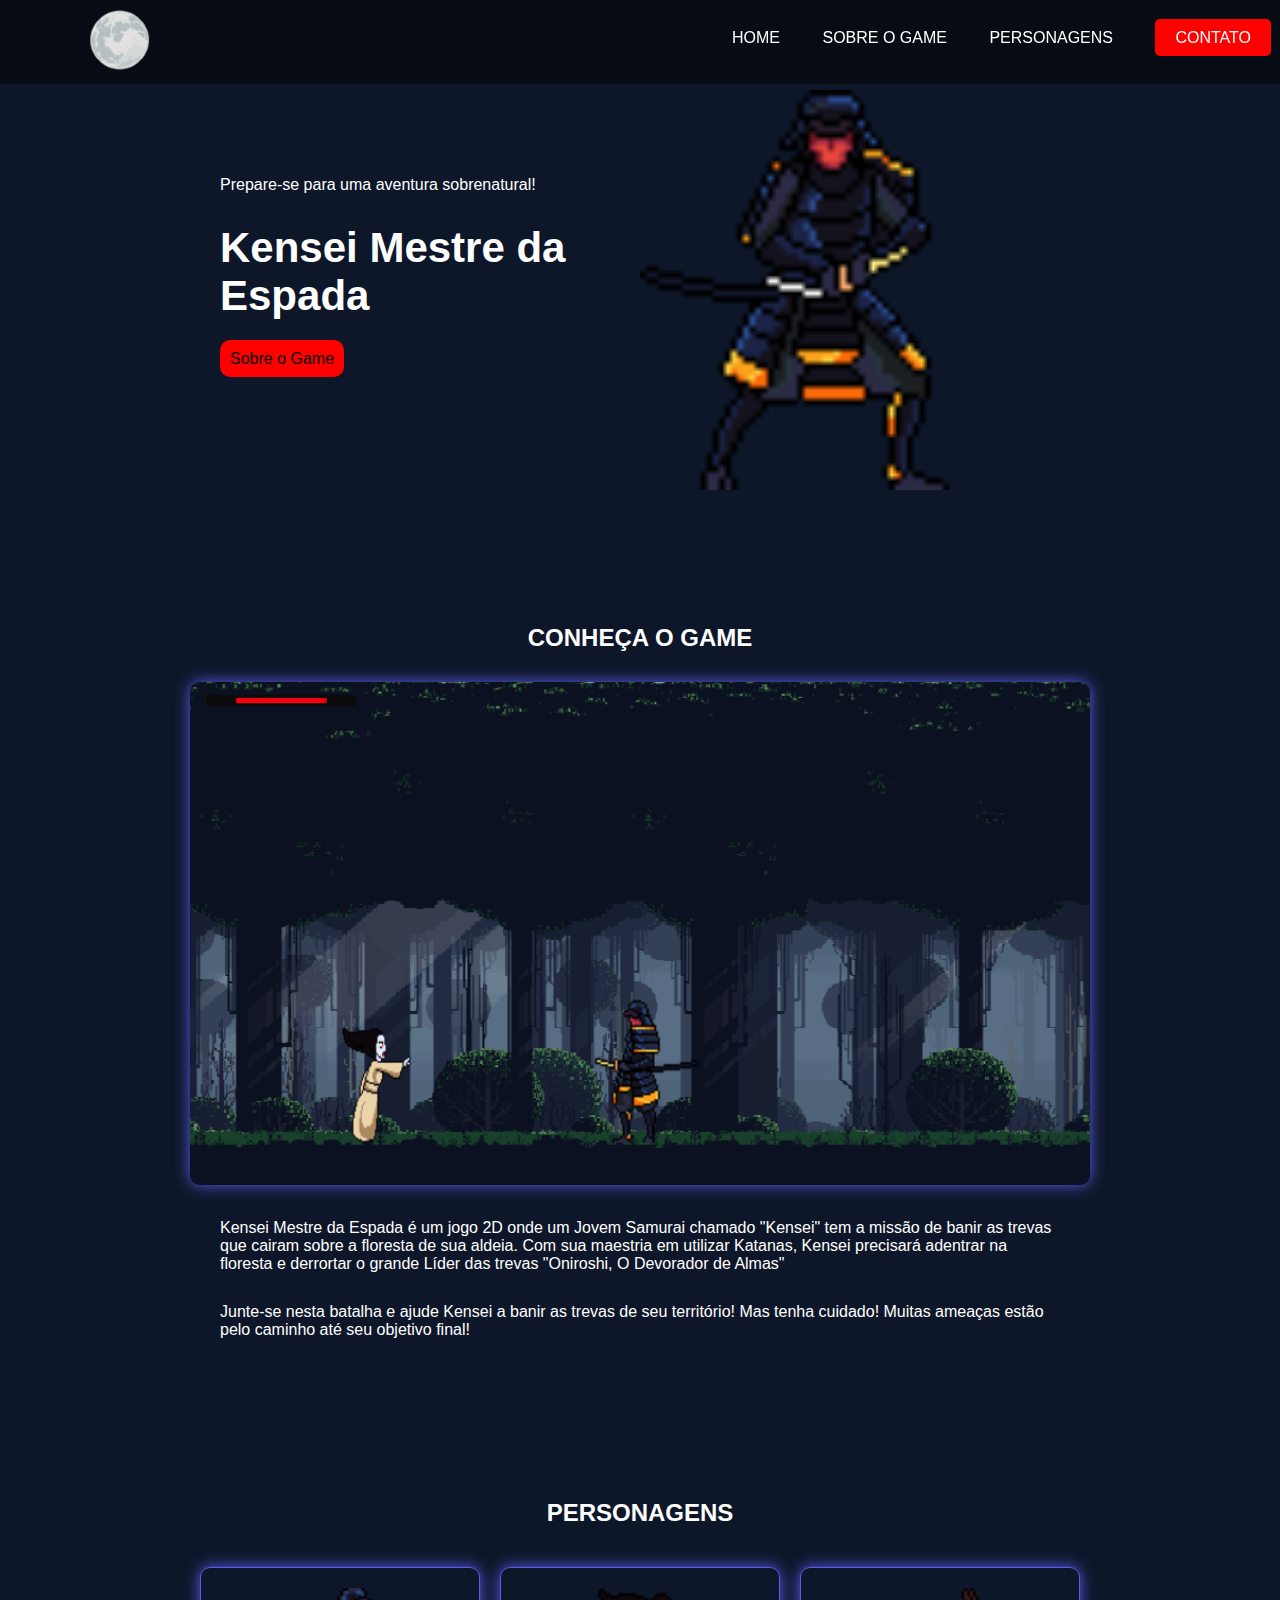
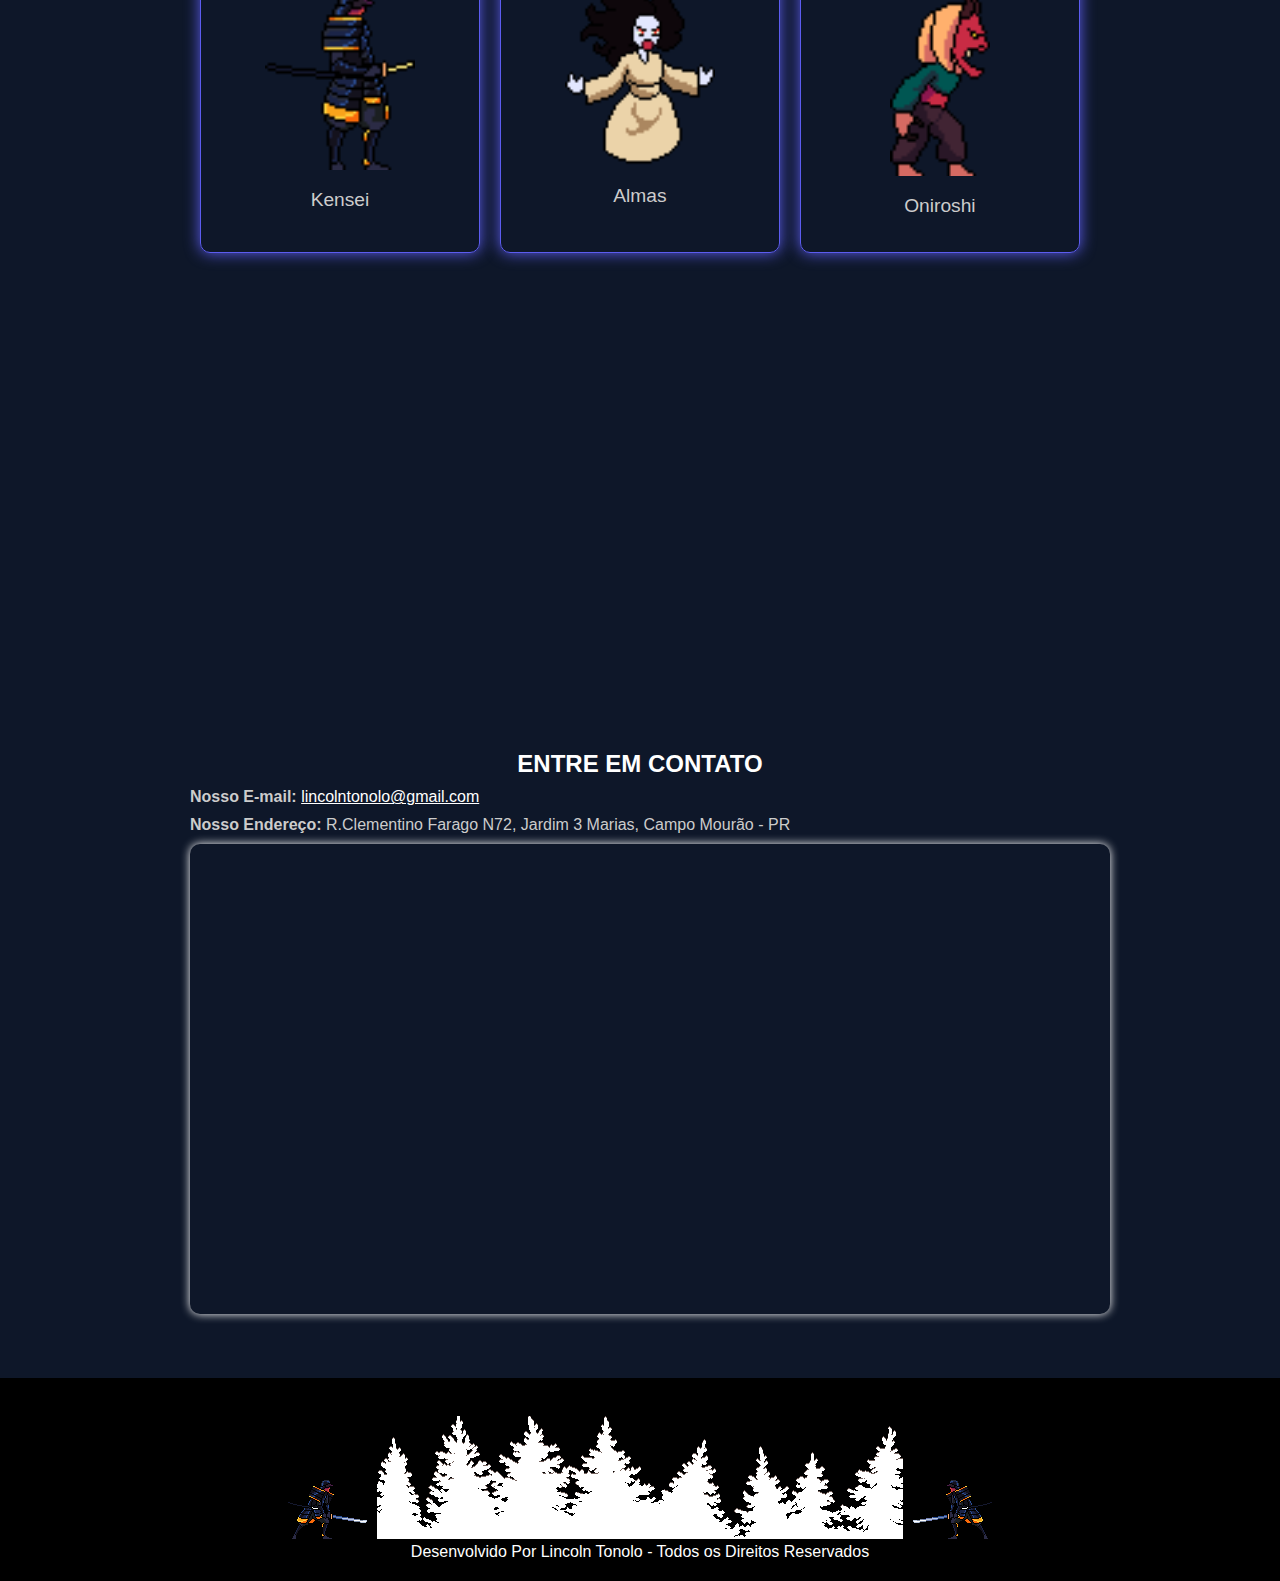
==== Site do Jogo Oficial/index.html @ 6073aad4 "Add files via upload" ====
<!DOCTYPE html>
<html lang="pt-br">
<head>
    <meta charset="UTF-8">
    <meta name="viewport" content="width=device-width, initial-scale=1.0">
    <title>Kensei Mestre da Espada</title>

    <link href="images/iconkensei.png" rel="shortcut icon">
    <link href="style.css" rel="stylesheet">
</head>
<body>
    <header>
        <a href="Index.html" title="Home">
            <img src="images/lua.png" alt="Lua" class="lua">
        </a>
        <nav>
            <ul>
                <li>
                    <a href="#" title="Home">
                        Home
                    </a>
                </li>
                <li>
                    <a href="#sobre" title="Sobre o Game">
                        Sobre o Game
                    </a>
                </li>
                <li>
                    <a href="#depoimentos" title="Personagens">
                        Personagens
                    </a>
                </li>
                <li>
                    <a href="#contato" title="Contato" class="btn">
                        Contato
                    </a>
                </li>
            </ul>
        </nav>
    </header>
   <main>
    <section id="banner">
        <div class="Tabela">
            <div class="Coluna">
                <p>
                    Prepare-se para uma aventura sobrenatural!
                </p>
                <h1>Kensei Mestre da Espada</h1>
                <p>
                    <a href="#sobre" title="Sobre" class="btn">
                        Sobre o Game
                    </a>
                </p>
            </div>
            <div class="Coluna">
                <img src="images/rosto.png" alt="Kensei">
        </div>
    </section>
    <section id="sobre">
        <h2>Conheça o Game</h2>
        <img src="images/Captura de tela 2025-04-07 204633.png" alt="Servidores" class="image">
        <P>Kensei Mestre da Espada é um jogo 2D onde um Jovem Samurai chamado "Kensei" tem a missão de banir as trevas que cairam sobre a floresta
            de sua aldeia. Com sua maestria em utilizar Katanas, Kensei precisará adentrar na floresta e derrortar o grande Líder das trevas "Oniroshi, O Devorador de Almas" </P> 
            <p>Junte-se nesta batalha e ajude Kensei a banir as trevas de seu território! Mas tenha cuidado! Muitas ameaças estão pelo caminho até seu objetivo final!
            </p>
    </section>   
    <section id="depoimentos">
        <h2>Personagens</h2>
        <div class="grid-3">
            <div class="col">
                <img src="images/Kensei.png" class="kensei">
                        <p>
                            Kensei
                        </p>
            </div>
            <div class="col">
                <img src="images/Alma.png" class="almas">
                        <p>
                            Almas
                        </p>
            </div>
            <div class="col">
                <img src="images/Oniroshi.png" class="oniroshi">
                        <p>
                            Oniroshi
                        </p>
            </div>
        </div>
    </section>
    <iframe class="image" width="100%" height="383" src="https://www.youtube.com/embed/tTvmK-9XSGc" title="👺 CosPOBRE Pequena Sereia" frameborder="0" allow="accelerometer; autoplay; clipboard-write; encrypted-media; gyroscope; picture-in-picture; web-share" referrerpolicy="strict-origin-when-cross-origin" allowfullscreen></iframe>
    <section id="contato">
        <h2>entre em contato</h2>
        <p>
           <strong> Nosso E-mail:</strong> <a href="">lincolntonolo@gmail.com</a>
        </p>
       <p>
        <strong>Nosso Endereço:</strong> R.Clementino Farago N72, Jardim 3 Marias, Campo Mourão - PR
       </p>
       <p>
        <iframe src="https://www.google.com/maps/embed?pb=!1m18!1m12!1m3!1d1822.0135144862759!2d-52.36399675778864!3d-24.03011199940143!2m3!1f0!2f0!3f0!3m2!1i1024!2i768!4f13.1!3m3!1m2!1s0x94ed752d00c2b477%3A0xd65ce0f7c40adcc7!2sR.%20Clementino%20Farago%2C%2072%20-%20Conj.%20Res.%20Ilha%20Bela%2C%20Campo%20Mour%C3%A3o%20-%20PR%2C%2087309-021!5e0!3m2!1spt-PT!2sbr!4v1742513354609!5m2!1spt-PT!2sbr" width="600" height="450" style="border:0;" allowfullscreen="" loading="lazy" referrerpolicy="no-referrer-when-downgrade"></iframe>
       </p>
    </section>
   </main>
   <footer>
    <p>
        <img src="images/attackD.png">
        <img src="images/tree.png" alt="Árvores">
        <img src="images/attackE.png">
        <p>
            Desenvolvido Por Lincoln Tonolo - Todos os Direitos Reservados
        </p>
    </p>
   </footer>
</body>
</html>
---- Site do Jogo Oficial/style.css ----
* {
    margin: 0;
  }
  header {
    .lua{
      width: 60px;
      margin-left: 80px;
    }
    background-color: rgb(0, 0, 0, 0.5);
    padding: 10px;
    nav {
      float: right;
      ul {
        list-style: none;
        li {
          display: inline-block;
          font-family: Arial;
          text-transform: uppercase;
          margin: 19px;
          a {
            color: white;
            text-decoration: none;
            transition: 0.5s all;
          }
          a:hover {
            color: red;
          }
          .btn {
            background-color: red;
            padding: 10px 20px 10px 20px;
            border-radius: 5px;
          }
          .btn:hover {
            color: white;
            background-color: brown;
          }
        }
      }
    }
  }
  body {
    background-color: #0e1729;
    color: white;
    font-family: Arial;
  }
  footer {
    background-color: black;
    padding: 20px;
    p {
      text-align: center;
    }
  }
  main {
    width: 1000px;
    margin: auto;
    .Tabela {
      display: grid;
      grid-template-columns: 50% 50%;
      align-items: center;
      .Coluna {
        img {
          width: 70%;
          margin-top: 40px;
        }
      }
      .btn {
        background-color: rgb(255, 0, 0);
        color: black;
        text-decoration: none;
        padding: 10px;
        border-radius: 10px;
      }
      p,
      h1 {
        margin: 30px;
      }
      h1 {
        font-size: 42px;
      }
    }
    #sobre {
      h2 {
        text-transform: uppercase;
        text-align: center;
        margin: 30px;
      }
      .image {
        width: 100%;
        border-radius: 10px;
        box-shadow: 0px 0px 15px rgb(92, 92, 239);
      }
      p {
        margin: 30px;
      }
    }    
    #depoimentos{
      .kensei{
        width: 150px;
      }
      .almas{
        width: 150px;
      }
      img {
        width: 100px;
      }
      h2 {
        text-transform: uppercase;
        margin: 30px;
        text-align: center;
      }
      p {
        color: #ccc;
        margin: 15px;
        font-size: larger;
      }
      .grid-3{
        display: grid;
        grid-template-columns: repeat(3, 33.33%);
        .col{
          box-shadow: 0px 0px 15px rgb(92, 92, 239);
          margin: 10px;
          text-align: center;
          border: 1px solid rgb(92, 92, 239);
          border-radius: 10px;
          padding: 20px;
        }
      }
    }
    #contato {
      h2 {
        text-align: center;
        text-transform: uppercase;
      }
      p {
        margin: 10px 0;
        color: #ccc;
      }
      a {
        color: #FFF;
      }
      iframe {
        box-shadow: 0 0 10px #FFF;
        border-radius: 10px;
        padding: 10px;
        width: 100% ;
      }
    }
  }
  
  section{
    padding: 50px;
  }
  
  header {
    position: fixed;
    width: 100%;
  }
  
  html {
    scroll-behavior: smooth;
  }


     




  .menu-toggle {
    display: none;
    font-size: 32px;
    color: white;
    cursor: pointer;
    padding: 10px 20px;
  }
  
  #menu.hidden {
    display: none;
  }
  
  @media (max-width: 768px) {
    .menu-toggle {
      display: block;
    }
  
    nav ul {
      flex-direction: column;
      background-color: rgba(0, 0, 0, 0.9);
      width: 100%;
      position: absolute;
      top: 60px;
      left: 0;
      z-index: 10;
    }
  
    nav ul li {
      margin: 10px 0;
      text-align: center;
    }
  }
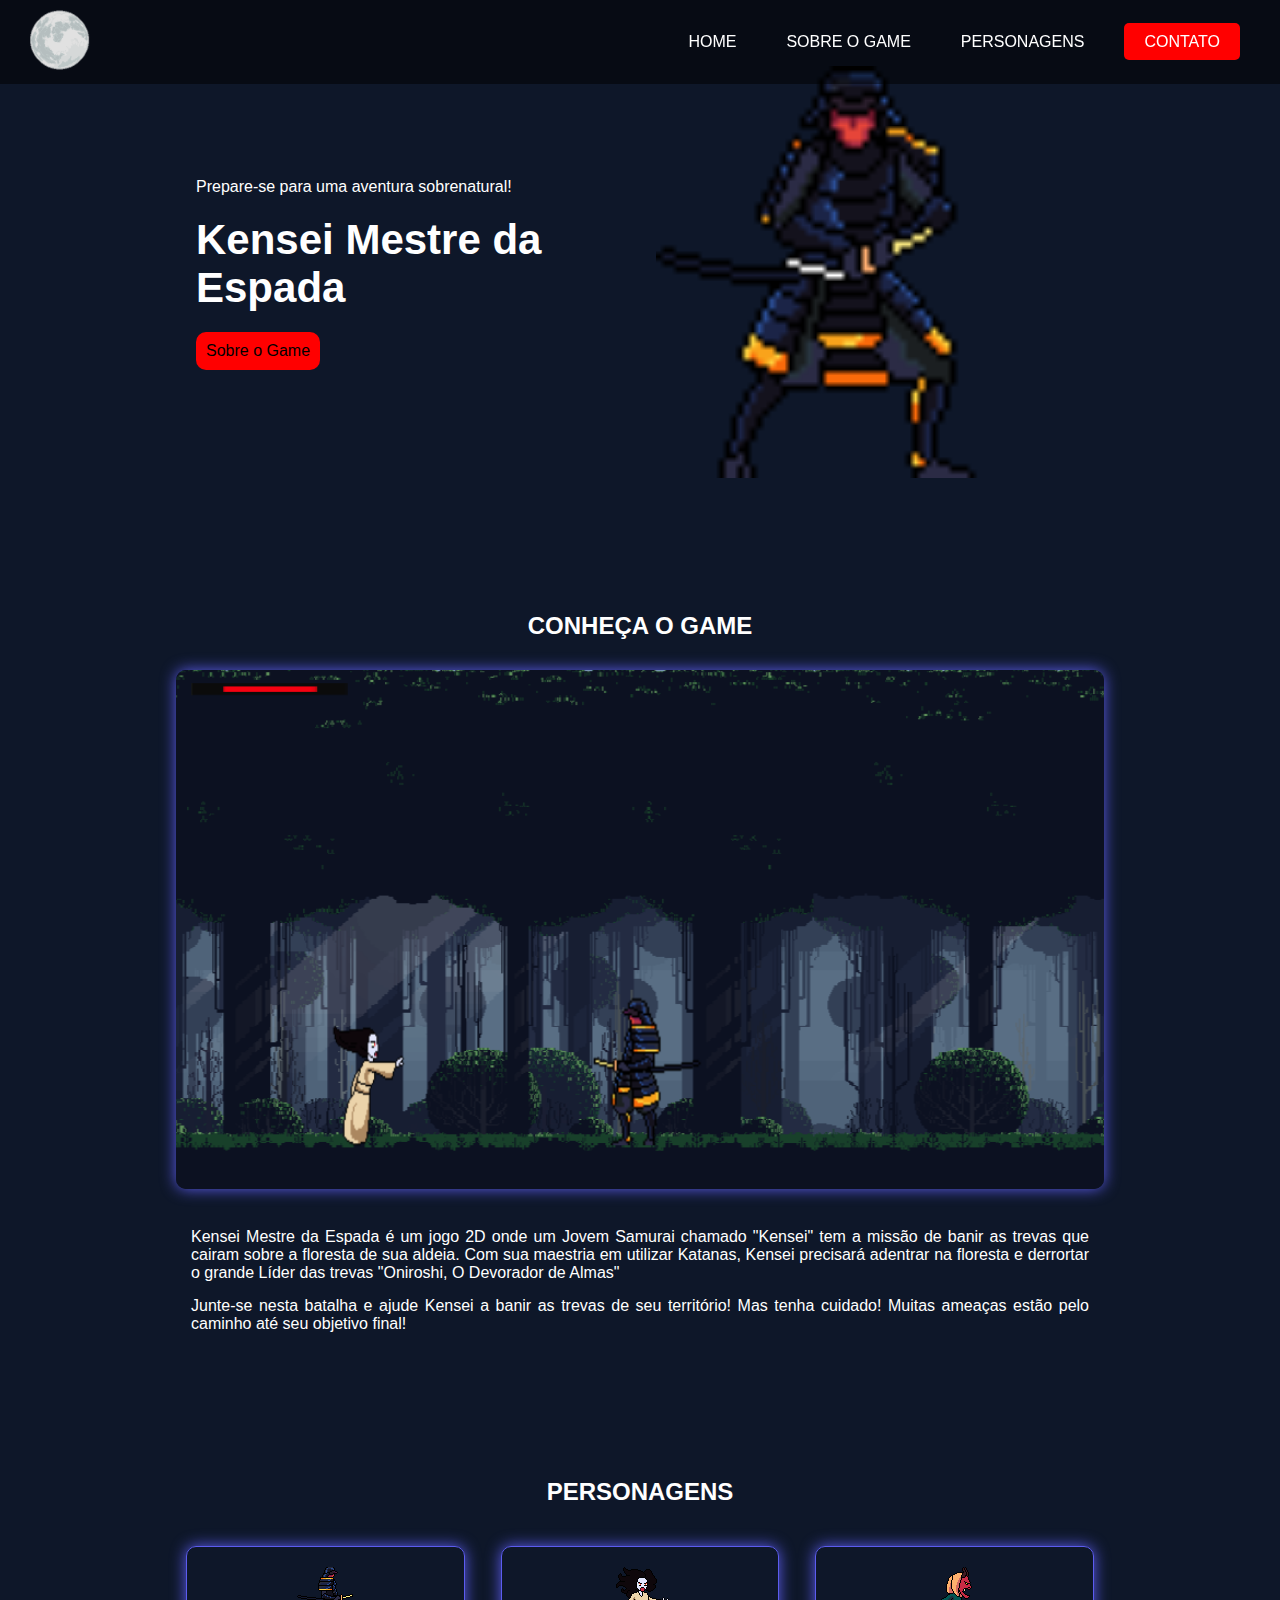
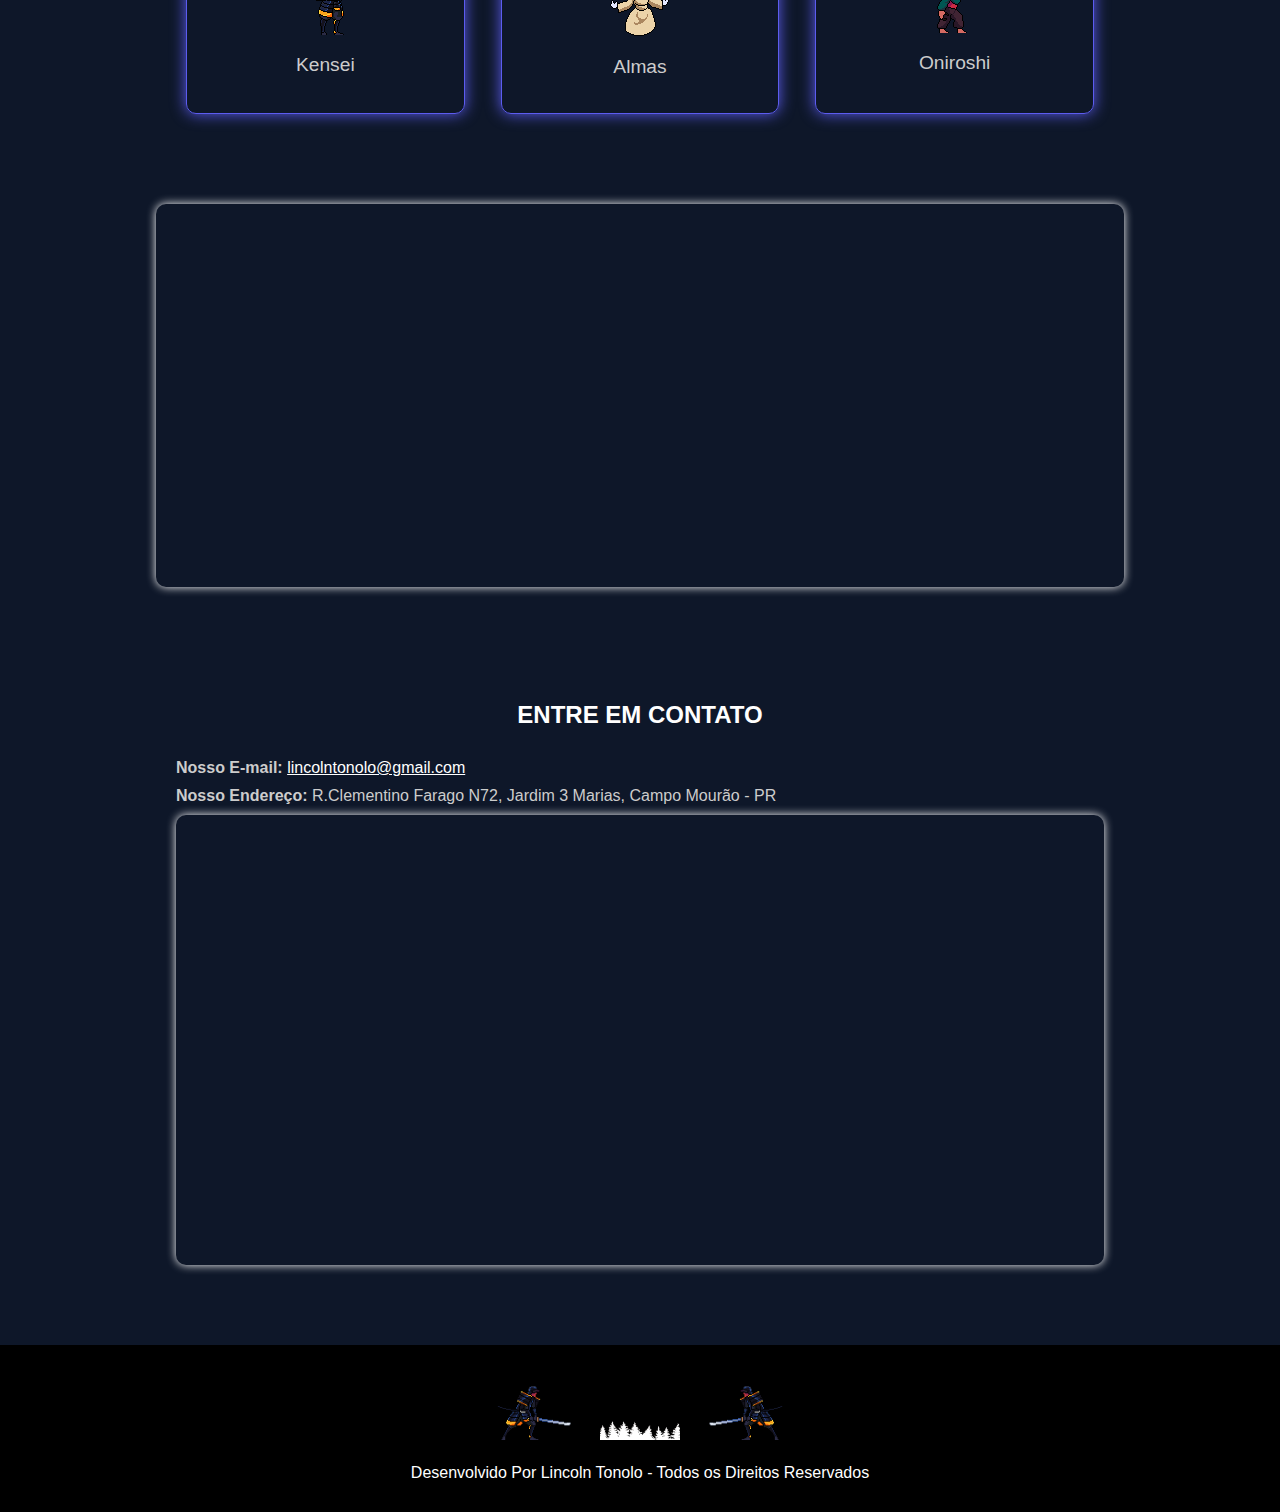
==== commit adcb03b8: "Add files via upload" ====
--- a/Site do Jogo Oficial/index.html
+++ b/Site do Jogo Oficial/index.html
@@ -8,35 +8,33 @@
     <link href="images/iconkensei.png" rel="shortcut icon">
     <link href="style.css" rel="stylesheet">
 </head>
+<script>
+    document.addEventListener('DOMContentLoaded', function () {
+      const toggle = document.querySelector('.menu-toggle');
+      const menu = document.querySelector('.nav-menu ul');
+  
+      toggle.addEventListener('click', function () {
+        menu.classList.toggle('active');
+      });
+    });
+  </script>
 <body>
     <header>
         <a href="Index.html" title="Home">
             <img src="images/lua.png" alt="Lua" class="lua">
-        </a>
-        <nav>
+          </a>
+        
+          <!-- Botão hambúrguer para mobile -->
+          <button class="menu-toggle" aria-label="Abrir Menu">☰</button>
+        
+          <nav class="nav-menu">
             <ul>
-                <li>
-                    <a href="#" title="Home">
-                        Home
-                    </a>
-                </li>
-                <li>
-                    <a href="#sobre" title="Sobre o Game">
-                        Sobre o Game
-                    </a>
-                </li>
-                <li>
-                    <a href="#depoimentos" title="Personagens">
-                        Personagens
-                    </a>
-                </li>
-                <li>
-                    <a href="#contato" title="Contato" class="btn">
-                        Contato
-                    </a>
-                </li>
+              <li><a href="#" title="Home">Home</a></li>
+              <li><a href="#sobre" title="Sobre o Game">Sobre o Game</a></li>
+              <li><a href="#depoimentos" title="Personagens">Personagens</a></li>
+              <li><a href="#contato" title="Contato" class="btn">Contato</a></li>
             </ul>
-        </nav>
+          </nav>
     </header>
    <main>
     <section id="banner">
--- a/Site do Jogo Oficial/style.css
+++ b/Site do Jogo Oficial/style.css
@@ -1,200 +1,277 @@
 * {
-    margin: 0;
-  }
-  header {
-    .lua{
-      width: 60px;
-      margin-left: 80px;
-    }
-    background-color: rgb(0, 0, 0, 0.5);
-    padding: 10px;
-    nav {
-      float: right;
-      ul {
-        list-style: none;
-        li {
-          display: inline-block;
-          font-family: Arial;
-          text-transform: uppercase;
-          margin: 19px;
-          a {
-            color: white;
-            text-decoration: none;
-            transition: 0.5s all;
-          }
-          a:hover {
-            color: red;
-          }
-          .btn {
-            background-color: red;
-            padding: 10px 20px 10px 20px;
-            border-radius: 5px;
-          }
-          .btn:hover {
-            color: white;
-            background-color: brown;
-          }
-        }
-      }
-    }
-  }
-  body {
-    background-color: #0e1729;
-    color: white;
-    font-family: Arial;
-  }
-  footer {
-    background-color: black;
-    padding: 20px;
-    p {
-      text-align: center;
-    }
-  }
-  main {
-    width: 1000px;
-    margin: auto;
-    .Tabela {
-      display: grid;
-      grid-template-columns: 50% 50%;
-      align-items: center;
-      .Coluna {
-        img {
-          width: 70%;
-          margin-top: 40px;
-        }
-      }
-      .btn {
-        background-color: rgb(255, 0, 0);
-        color: black;
-        text-decoration: none;
-        padding: 10px;
-        border-radius: 10px;
-      }
-      p,
-      h1 {
-        margin: 30px;
-      }
-      h1 {
-        font-size: 42px;
-      }
-    }
-    #sobre {
-      h2 {
-        text-transform: uppercase;
-        text-align: center;
-        margin: 30px;
-      }
-      .image {
-        width: 100%;
-        border-radius: 10px;
-        box-shadow: 0px 0px 15px rgb(92, 92, 239);
-      }
-      p {
-        margin: 30px;
-      }
-    }    
-    #depoimentos{
-      .kensei{
-        width: 150px;
-      }
-      .almas{
-        width: 150px;
-      }
-      img {
-        width: 100px;
-      }
-      h2 {
-        text-transform: uppercase;
-        margin: 30px;
-        text-align: center;
-      }
-      p {
-        color: #ccc;
-        margin: 15px;
-        font-size: larger;
-      }
-      .grid-3{
-        display: grid;
-        grid-template-columns: repeat(3, 33.33%);
-        .col{
-          box-shadow: 0px 0px 15px rgb(92, 92, 239);
-          margin: 10px;
-          text-align: center;
-          border: 1px solid rgb(92, 92, 239);
-          border-radius: 10px;
-          padding: 20px;
-        }
-      }
-    }
-    #contato {
-      h2 {
-        text-align: center;
-        text-transform: uppercase;
-      }
-      p {
-        margin: 10px 0;
-        color: #ccc;
-      }
-      a {
-        color: #FFF;
-      }
-      iframe {
-        box-shadow: 0 0 10px #FFF;
-        border-radius: 10px;
-        padding: 10px;
-        width: 100% ;
-      }
-    }
-  }
-  
-  section{
-    padding: 50px;
-  }
-  
-  header {
-    position: fixed;
+  margin: 0;
+  padding: 0;
+  box-sizing: border-box;
+}
+
+body {
+  background-color: #0e1729;
+  color: white;
+  font-family: Arial, sans-serif;
+}
+
+header {
+  background-color: rgba(0, 0, 0, 0.5);
+  padding: 10px;
+  position: fixed;
+  width: 100%;
+  z-index: 999;
+  display: flex;
+  align-items: center;
+  justify-content: space-between;
+  flex-wrap: wrap;
+}
+
+header .lua {
+  width: 60px;
+  margin-left: 20px;
+}
+
+
+.menu-toggle {
+  display: none;
+  background: none;
+  border: none;
+  color: white;
+  font-size: 2rem;
+  cursor: pointer;
+  margin-right: 20px;
+}
+
+
+.nav-menu ul {
+  list-style: none;
+  display: flex;
+  gap: 10px;
+  margin-right: 20px;
+}
+
+.nav-menu ul li {
+  margin: 10px;
+  text-transform: uppercase;
+}
+
+.nav-menu ul li a {
+  color: white;
+  text-decoration: none;
+  transition: 0.3s all;
+  padding: 10px;
+}
+
+.nav-menu ul li a:hover {
+  color: red;
+}
+
+.nav-menu ul li a.btn {
+  background-color: red;
+  padding: 10px 20px;
+  border-radius: 5px;
+}
+
+.nav-menu ul li a.btn:hover {
+  color: white;
+  background-color: brown;
+}
+
+
+main {
+  width: 100%;
+  max-width: 1000px;
+  margin: auto;
+  padding-top: 100px;
+  padding: 1rem;
+}
+
+.Tabela {
+  display: flex;
+  flex-direction: column;
+  gap: 1rem;
+  align-items: center;
+  text-align: center;
+}
+
+.Tabela .Coluna img {
+  width: 70%;
+  margin-top: 40px;
+}
+
+.Tabela .btn {
+  background-color: rgb(255, 0, 0);
+  color: black;
+  text-decoration: none;
+  padding: 10px;
+  border-radius: 10px;
+  display: inline-block;
+}
+
+.Tabela p,
+.Tabela h1 {
+  margin: 20px;
+}
+
+.Tabela h1 {
+  font-size: 42px;
+}
+
+#sobre h2 {
+  text-transform: uppercase;
+  text-align: center;
+  margin: 30px;
+}
+
+#sobre .image {
+  width: 100%;
+  border-radius: 10px;
+  box-shadow: 0px 0px 15px rgb(92, 92, 239);
+  margin-bottom: 20px;
+}
+
+#sobre p {
+  margin: 15px;
+  text-align: justify;
+}
+
+#depoimentos h2 {
+  text-transform: uppercase;
+  margin: 30px;
+  text-align: center;
+}
+
+#depoimentos .grid-3 {
+  display: flex;
+  flex-direction: column;
+  gap: 1rem;
+}
+
+#depoimentos .col {
+  box-shadow: 0px 0px 15px rgb(92, 92, 239);
+  margin: 10px;
+  text-align: center;
+  border: 1px solid rgb(92, 92, 239);
+  border-radius: 10px;
+  padding: 20px;
+}
+
+#depoimentos img {
+  max-width: 100px;
+  height: auto;
+}
+
+#depoimentos p {
+  color: #ccc;
+  margin: 15px;
+  font-size: larger;
+}
+
+#contato h2 {
+  text-align: center;
+  text-transform: uppercase;
+  margin: 30px 0;
+}
+
+#contato p {
+  margin: 10px 0;
+  color: #ccc;
+}
+
+#contato a {
+  color: #FFF;
+}
+
+#contato iframe {
+  box-shadow: 0 0 10px #FFF;
+  border-radius: 10px;
+  padding: 10px;
+  width: 100%;
+  max-width: 100%;
+}
+
+iframe.image {
+  box-shadow: 0 0 10px #FFF;
+  border-radius: 10px;
+  margin: 30px 0;
+}
+
+section {
+  padding: 50px 20px;
+}
+
+footer {
+  background-color: black;
+  padding: 20px;
+  text-align: center;
+}
+
+footer img {
+  max-width: 80px;
+  margin: 10px;
+}
+
+footer p {
+  margin-top: 10px;
+  color: white;
+}
+
+/* Mobile */
+
+@media (min-width: 768px) {
+  .Tabela {
+    display: grid;
+    grid-template-columns: 50% 50%;
+    text-align: left;
+  }
+
+  #depoimentos .grid-3 {
+    display: grid;
+    grid-template-columns: repeat(3, 1fr);
+  }
+
+  .Tabela .Coluna img {
+    margin-top: 0;
+  }
+}
+
+@media (max-width: 768px) {
+  .menu-toggle {
+    display: block;
+    padding-left: 200px;
+    
+  }
+
+  .nav-menu ul {
+    flex-direction: column;
+    align-items: center;
+    display: none;
+    background-color: rgba(0, 0, 0, 0.8);
+    padding: 10px 90px;
+    margin-top: 10px;
+    width: 98%;
+    background-position: right;
+  }
+
+  .nav-menu ul.active {
+    display: flex;
+  }
+
+  .nav-menu ul li {
     width: 100%;
   }
-  
-  html {
-    scroll-behavior: smooth;
-  }
-
-
-     
-
-
-
-
-  .menu-toggle {
-    display: none;
-    font-size: 32px;
-    color: white;
-    cursor: pointer;
-    padding: 10px 20px;
-  }
-  
-  #menu.hidden {
-    display: none;
-  }
-  
-  @media (max-width: 768px) {
-    .menu-toggle {
-      display: block;
-    }
-  
-    nav ul {
-      flex-direction: column;
-      background-color: rgba(0, 0, 0, 0.9);
-      width: 100%;
-      position: absolute;
-      top: 60px;
-      left: 0;
-      z-index: 10;
-    }
-  
-    nav ul li {
-      margin: 10px 0;
-      text-align: center;
-    }
-  }+
+  .nav-menu ul li a {
+    width: 100%;
+    text-align: center;
+    display: block;
+  }
+
+  .Tabela h1 {
+    font-size: 28px;
+  }
+
+  footer img {
+    max-width: 50px;
+  }
+}
+
+html {
+  scroll-behavior: smooth;
+}
